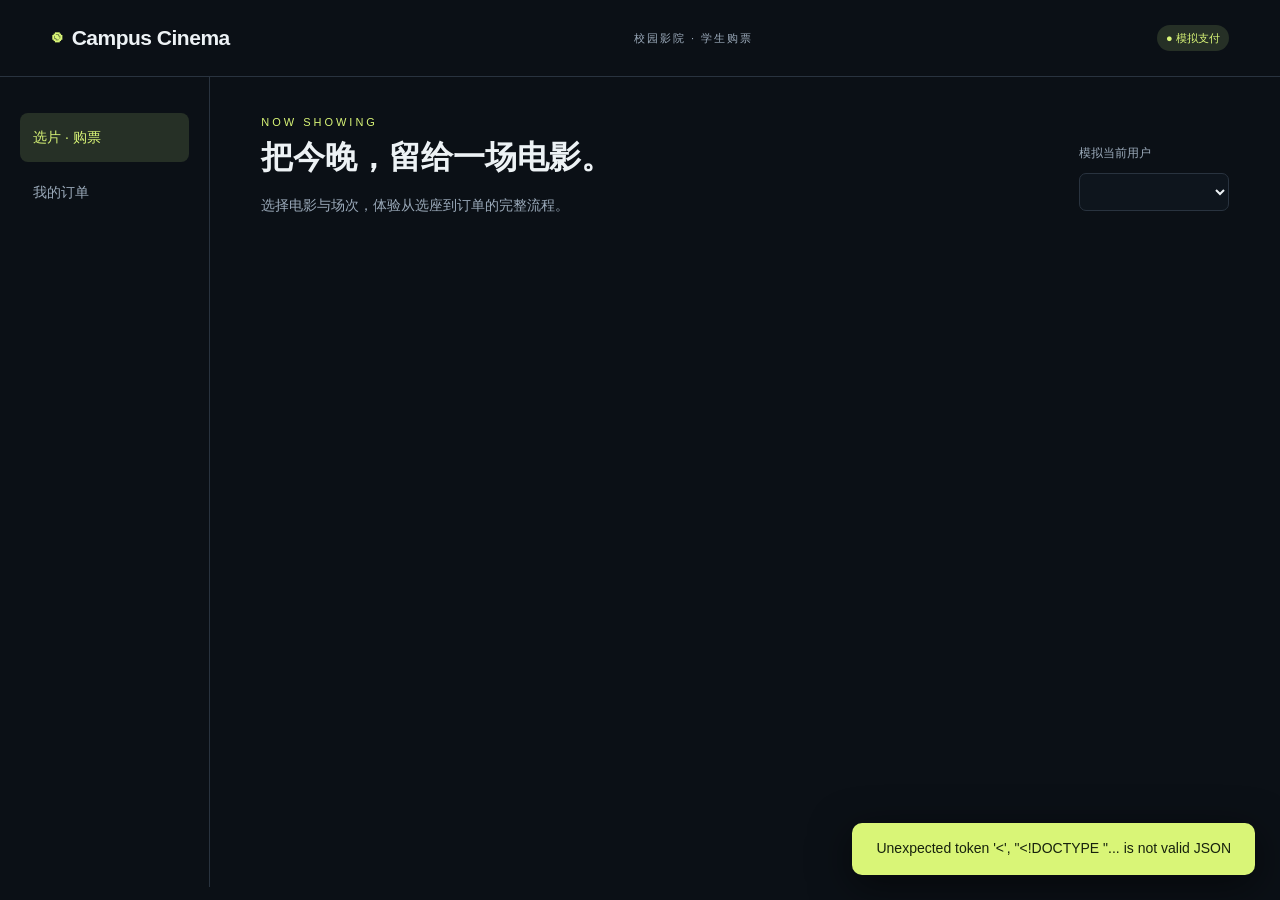
==== index.html @ f0e61113 "保存校园影院课程演示初始版本" ====
<!doctype html><html lang="zh-CN"><meta charset="utf-8"><meta name="viewport" content="width=device-width,initial-scale=1"><title>Campus Cinema · 校园影院购票</title>
<link rel="stylesheet" href="/cinema.css">
<header><div class="brand"><b>◉</b>Campus Cinema</div><div class="tag">校园影院 · 学生购票</div><span class="pill">● 模拟支付</span></header>
<div class="shell"><aside><nav><button class="active" data-page="booking">选片 · 购票</button><button data-page="orders">我的订单</button></nav></aside><main>
<section id="booking"><div class="top"><div><div class="eyebrow">NOW SHOWING</div><h1>把今晚，留给一场电影。</h1><p>选择电影与场次，体验从选座到订单的完整流程。</p></div><div style="width:150px"><label>模拟当前用户</label><select id="user"></select></div></div><div class="grid" id="movies"></div><div id="bookingArea" class="seatlayout hidden"><div class="card"><div class="top"><h2 id="showTitle"></h2><select id="show" style="width:auto"></select></div><button id="refreshSeats" type="button">刷新座位</button><div class="screen">SCREEN / 银幕</div><div class="seats" id="seats"></div><div class="legend"><span>□ 可选</span><span style="color:var(--lime)">■ 已选</span><span>▧ 已占用</span></div></div><div class="card"><div class="eyebrow">YOUR TICKET</div><h2 style="margin-top:15px">选座确认</h2><p id="ticketInfo">请选择一个座位</p><div class="price" id="price"></div><p class="small">每单一座 · 提交后保留座位<br>请在 15 分钟内支付，也可主动取消</p><button class="primary" id="buy" disabled style="width:100%">提交购票订单 →</button></div></div></section>
<section id="orders" class="hidden"><div class="eyebrow">ORDER CENTER</div><h1>每一次相遇，都有记录。</h1><div class="top"><p>查看当前模拟用户的订单，支付或取消待支付订单。</p><button id="refreshOrders">刷新订单</button></div><div class="card scroll" id="orderList"></div></section>
</main></div><div id="toast" class="hidden" role="status"></div>
<script>
const $=s=>document.querySelector(s),esc=s=>String(s??'').replace(/[&<>"']/g,c=>({'&':'&amp;','<':'&lt;','>':'&gt;','"':'&quot;',"'":'&#39;'}[c]));let data,toastTimer;
function toast(t){$('#toast').textContent=t;$('#toast').classList.remove('hidden');clearTimeout(toastTimer);toastTimer=setTimeout(()=>$('#toast').classList.add('hidden'),5000)}
async function api(url,body){let r=await fetch(url,body?{method:'POST',headers:{'Content-Type':'application/json'},body:JSON.stringify(body)}:{});let d=await r.json();if(!r.ok)throw Error(d.error||'操作失败');return d}
function guard(fn){return async(...a)=>{try{await fn(...a)}catch(e){toast(e.message)}}}
let selected=null;
async function page(id){document.querySelectorAll('main>section').forEach(e=>e.classList.toggle('hidden',e.id!==id));document.querySelectorAll('nav button').forEach(e=>e.classList.toggle('active',e.dataset.page===id));if(id==='orders')await orders();else if(!$('#bookingArea').classList.contains('hidden'))await seats();}
document.querySelectorAll('nav button').forEach(b=>b.onclick=guard(()=>page(b.dataset.page)));
async function refresh(){data=await api('/api/data');let user=$('#user').value||'1';$('#user').innerHTML=data.users.map(u=>`<option value="${u.id}">${esc(u.name)}</option>`).join('');$('#user').value=user;$('#movies').innerHTML=data.movies.map((m,i)=>`<article class="card movie"><div class="poster p${i%3}"><strong>${esc(m.title)}</strong></div><div class="body"><div class="top" style="margin:8px 0"><h3>${esc(m.title)}</h3><span class="pill">${esc(m.genre)}</span></div><div class="meta">${m.duration} 分钟 · 校园特别放映</div><p>${esc(m.description)}</p><button class="primary" onclick="selectMovie(${m.id})" ${data.screenings.some(s=>s.movie_id===m.id)?'':'disabled'}>选择场次与座位 →</button></div></article>`).join('');}
const selectMovie=guard(async id=>{let m=data.movies.find(m=>m.id===id);$('#showTitle').textContent=m.title;$('#show').innerHTML=data.screenings.filter(s=>s.movie_id===id).map(s=>`<option value="${s.id}">${esc(s.starts_at)}</option>`).join('');$('#bookingArea').classList.remove('hidden');await seats();$('#bookingArea').scrollIntoView({behavior:'smooth',block:'center'})});
async function seats(){selected=null;$('#buy').disabled=true;$('#ticketInfo').textContent='请选择一个座位';let s=data.screenings.find(s=>s.id==$('#show').value);$('#price').textContent='¥ '+(s.price/100).toFixed(2);let list=await api('/api/seats?screening='+s.id);$('#seats').innerHTML=list.map(x=>`<button class="seat ${x.order_id?'sold':''}" ${x.order_id?'disabled':''} data-id="${x.id}" title="${x.row_no}排${x.col_no}座">${String.fromCharCode(64+x.row_no)}${x.col_no}</button>`).join('');document.querySelectorAll('.seat:not(:disabled)').forEach(b=>b.onclick=()=>{selected=+b.dataset.id;document.querySelectorAll('.seat').forEach(e=>e.classList.remove('chosen'));b.classList.add('chosen');$('#ticketInfo').textContent=s.starts_at+' · '+b.title;$('#buy').disabled=false})}
$('#show').onchange=guard(seats);$('#refreshSeats').onclick=guard(seats);$('#buy').onclick=guard(async()=>{let seat=selected;$('#buy').disabled=true;try{let r=await api('/api/book',{user:+$('#user').value,screening:+$('#show').value,seat});toast('订单 #'+r.id+' 创建成功');await seats();await page('orders')}catch(e){await seats();throw e}});
function table(head,body){return `<table><thead><tr>${head.map(x=>`<th>${x}</th>`).join('')}</tr></thead><tbody>${body.length?body.map(row=>'<tr>'+row.map(x=>`<td>${x}</td>`).join('')+'</tr>').join(''):`<tr><td colspan="${head.length}">暂无记录</td></tr>`}</tbody></table>`}
async function orders(){let list=await api('/api/orders?user='+$('#user').value);$('#orderList').innerHTML=table(['订单','用户 / 影片','场次 / 座位','金额','状态','操作'],list.map(o=>['#'+o.id,esc(o.name)+' / '+esc(o.title),esc(o.starts_at)+'<br>'+esc(o.hall)+' · '+o.row_no+'排'+o.col_no+'座','¥'+(o.amount/100).toFixed(2),({pending:'待支付',paid:'已支付',cancelled:'已取消'})[o.status],o.status==='pending'?`<div class="actions"><button onclick="changeOrder(${o.id},${o.user_id},'paid')">模拟支付</button><button onclick="changeOrder(${o.id},${o.user_id},'cancelled')">取消</button></div>`:'—']))}
const changeOrder=guard(async(id,user,status)=>{await api('/api/order',{id,user,status});toast(status==='paid'?'支付成功':'订单已取消，座位已释放');await orders();if(!$('#bookingArea').classList.contains('hidden'))await seats()});$('#refreshOrders').onclick=guard(orders);$('#user').onchange=guard(async()=>{if(!$('#orders').classList.contains('hidden'))await orders()});
guard(refresh)();
</script></html>
---- cinema.css ----
:root{--bg:#0b1016;--panel:#141c25;--line:#29333f;--muted:#9baaba;--lime:#d9f577;--ink:#edf2f5}*{box-sizing:border-box}body{margin:0;background:var(--bg);color:var(--ink);font:14px/1.7 'Microsoft YaHei',sans-serif}button,input,select,textarea{font:inherit}button{cursor:pointer;border:1px solid var(--line);background:#202b37;color:var(--ink);border-radius:8px;padding:9px 16px}button:hover{border-color:var(--lime)}button:disabled{opacity:.45;cursor:not-allowed}button.primary{background:var(--lime);color:#17220d;border:0;font-weight:bold}header{padding:20px 4vw;border-bottom:1px solid var(--line);display:flex;align-items:center;justify-content:space-between}.brand{font-size:21px;font-weight:bold;letter-spacing:-.5px}.brand b{color:var(--lime);margin-right:10px}.tag{font-size:11px;letter-spacing:2px;color:var(--muted)}.shell{display:grid;grid-template-columns:210px 1fr;min-height:90vh}aside{padding:30px 20px;border-right:1px solid var(--line)}nav button{display:block;width:100%;text-align:left;background:none;border:0;margin:6px 0;color:var(--muted);padding:13px}nav button.active{background:#263026;color:var(--lime)}.sidefoot{margin-top:55px;padding:15px;font-size:12px;color:var(--muted);border-top:1px solid var(--line)}main{padding:36px 4vw;max-width:1500px;width:100%}h1{font-size:32px;line-height:1.4;margin:4px 0 10px}h2{font-size:19px;margin:0 0 18px}h3{margin:0 0 10px}p{color:var(--muted)}.eyebrow{font-size:11px;letter-spacing:3px;color:var(--lime)}.top{display:flex;justify-content:space-between;align-items:center;margin-bottom:25px;gap:15px}.grid{display:grid;grid-template-columns:repeat(3,1fr);gap:18px}.card{border:1px solid var(--line);background:var(--panel);border-radius:14px;padding:22px}.poster{height:170px;border-radius:10px;position:relative;overflow:hidden;padding:22px;background:radial-gradient(ellipse at 75% 20%,#737b4c 0%,transparent 50%),linear-gradient(135deg,#202e32,#08121c);display:flex;align-items:end}.poster:before{content:'';position:absolute;width:135px;height:135px;border-radius:100%;border:1px solid #ffffff55;right:30px;top:30px;box-shadow:0 0 0 20px #ffffff08,0 0 0 40px #ffffff05}.poster.p1{background:linear-gradient(145deg,#16404a,#669283)}.poster.p2{background:linear-gradient(145deg,#4f3b32,#9a815d)}.poster strong{font-size:26px;z-index:1;letter-spacing:4px}.movie{padding:12px}.movie .body{padding:12px 10px}.movie p{font-size:12px;min-height:42px}.meta{color:var(--muted);font-size:12px}.seatlayout{display:grid;grid-template-columns:1fr 270px;gap:22px;margin-top:24px}.screen{text-align:center;color:var(--muted);font-size:11px;letter-spacing:6px;width:70%;margin:0 auto 30px;border-top:3px solid #7f8d9b;border-radius:50%;padding-top:10px}.seats{display:grid;grid-template-columns:repeat(10,1fr);gap:9px;max-width:540px;margin:auto}.seat{padding:7px 0;border-radius:6px 6px 3px 3px;font-size:10px;background:#293847}.seat:nth-child(10n+5){margin-right:8px}.seat.chosen{background:var(--lime);color:#17220d}.seat.sold{background:#141921;color:#536170;border-style:dashed}.legend{display:flex;justify-content:center;gap:22px;color:var(--muted);font-size:12px;margin:20px}.price{font-size:36px;color:var(--lime)}label{display:block;color:var(--muted);font-size:12px;margin:9px 0}input,select,textarea{background:#0e151d;color:var(--ink);border:1px solid var(--line);padding:9px;border-radius:7px;max-width:100%;width:100%}table{width:100%;border-collapse:collapse;font-size:12px}td,th{padding:12px;text-align:left;border-bottom:1px solid var(--line)}th{color:var(--muted);font-weight:normal;white-space:nowrap}.scroll{overflow:auto}.pill{border-radius:20px;padding:4px 9px;background:#263026;color:var(--lime);font-size:11px}.actions{display:flex;gap:8px;flex-wrap:wrap}.actions button{font-size:12px;padding:5px 10px}.hidden{display:none!important}.notice{border-left:3px solid var(--lime);padding:12px 18px;background:#1c2527;color:#cad3dc;margin:20px 0}.stats{display:grid;grid-template-columns:repeat(4,1fr);gap:15px;margin:24px 0}.stats strong{font-size:26px;display:block}.stats span{color:var(--muted);font-size:12px}pre{white-space:pre-wrap;background:#0b121a;padding:18px;border-radius:8px;color:#bbd7b2;font-size:12px;overflow:auto}.formgrid{display:grid;grid-template-columns:1fr 1fr;gap:15px}.er{display:grid;grid-template-columns:repeat(3,1fr);gap:20px}.er .card{border-top:3px solid var(--lime)}.er code{display:block;color:var(--muted)}#toast{position:fixed;right:25px;bottom:25px;background:var(--lime);color:#17220d;padding:14px 24px;border-radius:10px;max-width:500px;z-index:100;box-shadow:0 10px 40px #0008}.bar{display:inline-block;background:#9bb956;height:6px;max-width:110px;min-width:2px;margin-right:8px;vertical-align:middle}details{margin-top:15px}summary{cursor:pointer;color:var(--muted)}.small{font-size:12px;color:var(--muted)}@media(max-width:1000px){.shell{grid-template-columns:1fr}aside{padding:10px;border-right:0}nav{display:flex;flex-wrap:wrap}nav button{width:auto}.sidefoot{display:none}.seatlayout{grid-template-columns:1fr}.grid,.er{grid-template-columns:1fr 1fr}main{padding:25px}}@media(max-width:600px){.grid,.er,.formgrid{grid-template-columns:1fr}.stats{grid-template-columns:1fr 1fr}header .tag{display:none}.seat{padding:5px 0}.seats{gap:4px}.top{align-items:start;flex-direction:column}}
.login{max-width:480px;margin:4vh auto}.login input{margin-bottom:12px}.login button{margin-top:8px}#loginError{color:#ffb5ab}
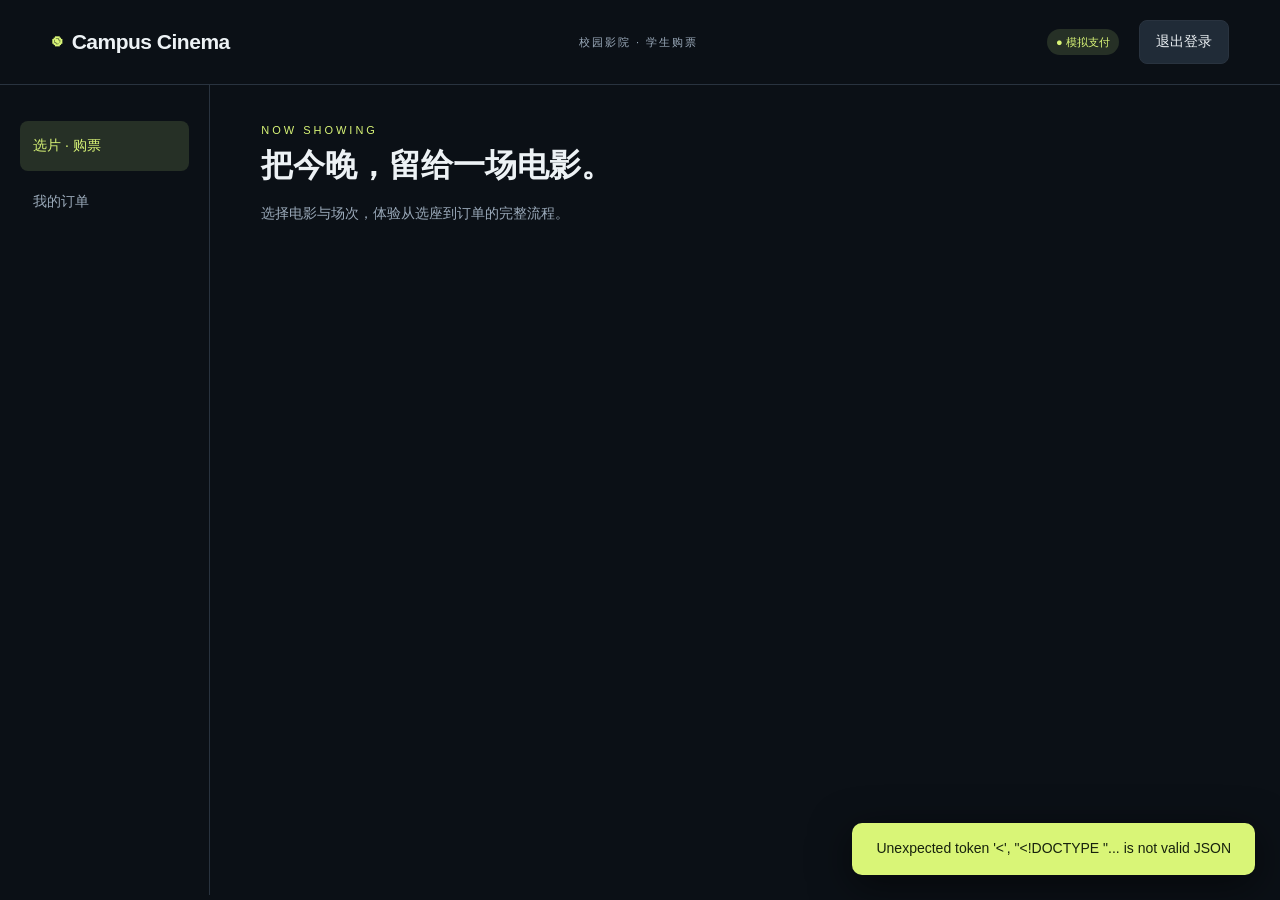
==== commit 5dbacd3c: "注册系统" ====
--- a/index.html
+++ b/index.html
@@ -1,24 +1,111 @@
 <!doctype html><html lang="zh-CN"><meta charset="utf-8"><meta name="viewport" content="width=device-width,initial-scale=1"><title>Campus Cinema · 校园影院购票</title>
 <link rel="stylesheet" href="/cinema.css">
-<header><div class="brand"><b>◉</b>Campus Cinema</div><div class="tag">校园影院 · 学生购票</div><span class="pill">● 模拟支付</span></header>
+<header class="student-header">
+  <div class="brand"><b>◉</b>Campus Cinema</div>
+  <div class="tag">校园影院 · 学生购票</div>
+  <div class="student-session">
+    <span class="pill">● 模拟支付</span>
+    <span id="studentName"></span>
+    <button id="studentLogout" type="button">退出登录</button>
+  </div>
+</header>
 <div class="shell"><aside><nav><button class="active" data-page="booking">选片 · 购票</button><button data-page="orders">我的订单</button></nav></aside><main>
-<section id="booking"><div class="top"><div><div class="eyebrow">NOW SHOWING</div><h1>把今晚，留给一场电影。</h1><p>选择电影与场次，体验从选座到订单的完整流程。</p></div><div style="width:150px"><label>模拟当前用户</label><select id="user"></select></div></div><div class="grid" id="movies"></div><div id="bookingArea" class="seatlayout hidden"><div class="card"><div class="top"><h2 id="showTitle"></h2><select id="show" style="width:auto"></select></div><button id="refreshSeats" type="button">刷新座位</button><div class="screen">SCREEN / 银幕</div><div class="seats" id="seats"></div><div class="legend"><span>□ 可选</span><span style="color:var(--lime)">■ 已选</span><span>▧ 已占用</span></div></div><div class="card"><div class="eyebrow">YOUR TICKET</div><h2 style="margin-top:15px">选座确认</h2><p id="ticketInfo">请选择一个座位</p><div class="price" id="price"></div><p class="small">每单一座 · 提交后保留座位<br>请在 15 分钟内支付，也可主动取消</p><button class="primary" id="buy" disabled style="width:100%">提交购票订单 →</button></div></div></section>
-<section id="orders" class="hidden"><div class="eyebrow">ORDER CENTER</div><h1>每一次相遇，都有记录。</h1><div class="top"><p>查看当前模拟用户的订单，支付或取消待支付订单。</p><button id="refreshOrders">刷新订单</button></div><div class="card scroll" id="orderList"></div></section>
+<section id="booking"><div class="top"><div><div class="eyebrow">NOW SHOWING</div><h1>把今晚，留给一场电影。</h1><p>选择电影与场次，体验从选座到订单的完整流程。</p></div></div><div class="grid" id="movies"></div><div id="bookingArea" class="seatlayout hidden"><div class="card"><div class="top"><h2 id="showTitle"></h2><select id="show" style="width:auto"></select></div><div class="screen">SCREEN / 银幕</div><div class="seats" id="seats"></div><div class="legend"><span>□ 可选</span><span style="color:var(--lime)">■ 已选</span><span>▧ 已占用</span></div></div><div class="card"><div class="eyebrow">YOUR TICKET</div><h2 style="margin-top:15px">选座确认</h2><p id="ticketInfo">请选择座位（可多选）</p><div class="price" id="price"></div><p class="small">可一次选择多个座位 · 提交后一起锁座<br>请在 15 分钟内支付，也可主动取消</p><button class="primary" id="buy" disabled style="width:100%">提交购票订单 →</button></div></div></section>
+<section id="orders" class="hidden"><div class="eyebrow">ORDER CENTER</div><h1>每一次相遇，都有记录。</h1><div class="top"><p>查看你的订单，支付或取消待支付订单，也可以退还已支付的单张票。</p><button id="refreshOrders">刷新订单</button></div><div class="card scroll" id="orderList"></div></section>
 </main></div><div id="toast" class="hidden" role="status"></div>
 <script>
 const $=s=>document.querySelector(s),esc=s=>String(s??'').replace(/[&<>"']/g,c=>({'&':'&amp;','<':'&lt;','>':'&gt;','"':'&quot;',"'":'&#39;'}[c]));let data,toastTimer;
 function toast(t){$('#toast').textContent=t;$('#toast').classList.remove('hidden');clearTimeout(toastTimer);toastTimer=setTimeout(()=>$('#toast').classList.add('hidden'),5000)}
-async function api(url,body){let r=await fetch(url,body?{method:'POST',headers:{'Content-Type':'application/json'},body:JSON.stringify(body)}:{});let d=await r.json();if(!r.ok)throw Error(d.error||'操作失败');return d}
+async function api(url,body){let r=await fetch(url,body?{method:'POST',headers:{'Content-Type':'application/json'},body:JSON.stringify(body)}:{});let d=await r.json();if(r.status===401)location.reload();if(!r.ok)throw Error(d.error||'操作失败');return d}
 function guard(fn){return async(...a)=>{try{await fn(...a)}catch(e){toast(e.message)}}}
-let selected=null;
+const selected = new Map();
+let seatRequest = 0, orderRequest = 0, booking = false;
 async function page(id){document.querySelectorAll('main>section').forEach(e=>e.classList.toggle('hidden',e.id!==id));document.querySelectorAll('nav button').forEach(e=>e.classList.toggle('active',e.dataset.page===id));if(id==='orders')await orders();else if(!$('#bookingArea').classList.contains('hidden'))await seats();}
 document.querySelectorAll('nav button').forEach(b=>b.onclick=guard(()=>page(b.dataset.page)));
-async function refresh(){data=await api('/api/data');let user=$('#user').value||'1';$('#user').innerHTML=data.users.map(u=>`<option value="${u.id}">${esc(u.name)}</option>`).join('');$('#user').value=user;$('#movies').innerHTML=data.movies.map((m,i)=>`<article class="card movie"><div class="poster p${i%3}"><strong>${esc(m.title)}</strong></div><div class="body"><div class="top" style="margin:8px 0"><h3>${esc(m.title)}</h3><span class="pill">${esc(m.genre)}</span></div><div class="meta">${m.duration} 分钟 · 校园特别放映</div><p>${esc(m.description)}</p><button class="primary" onclick="selectMovie(${m.id})" ${data.screenings.some(s=>s.movie_id===m.id)?'':'disabled'}>选择场次与座位 →</button></div></article>`).join('');}
+async function refresh(){data=await api('/api/data');$('#studentName').textContent=data.username;$('#movies').innerHTML=data.movies.map((m,i)=>`<article class="card movie"><div class="poster p${i%3}"><strong>${esc(m.title)}</strong></div><div class="body"><div class="top" style="margin:8px 0"><h3>${esc(m.title)}</h3><span class="pill">${esc(m.genre)}</span></div><div class="meta">${m.duration} 分钟 · 校园特别放映</div><p>${esc(m.description)}</p><button class="primary" onclick="selectMovie(${m.id})" ${data.screenings.some(s=>s.movie_id===m.id)?'':'disabled'}>选择场次与座位 →</button></div></article>`).join('');}
 const selectMovie=guard(async id=>{let m=data.movies.find(m=>m.id===id);$('#showTitle').textContent=m.title;$('#show').innerHTML=data.screenings.filter(s=>s.movie_id===id).map(s=>`<option value="${s.id}">${esc(s.starts_at)}</option>`).join('');$('#bookingArea').classList.remove('hidden');await seats();$('#bookingArea').scrollIntoView({behavior:'smooth',block:'center'})});
-async function seats(){selected=null;$('#buy').disabled=true;$('#ticketInfo').textContent='请选择一个座位';let s=data.screenings.find(s=>s.id==$('#show').value);$('#price').textContent='¥ '+(s.price/100).toFixed(2);let list=await api('/api/seats?screening='+s.id);$('#seats').innerHTML=list.map(x=>`<button class="seat ${x.order_id?'sold':''}" ${x.order_id?'disabled':''} data-id="${x.id}" title="${x.row_no}排${x.col_no}座">${String.fromCharCode(64+x.row_no)}${x.col_no}</button>`).join('');document.querySelectorAll('.seat:not(:disabled)').forEach(b=>b.onclick=()=>{selected=+b.dataset.id;document.querySelectorAll('.seat').forEach(e=>e.classList.remove('chosen'));b.classList.add('chosen');$('#ticketInfo').textContent=s.starts_at+' · '+b.title;$('#buy').disabled=false})}
-$('#show').onchange=guard(seats);$('#refreshSeats').onclick=guard(seats);$('#buy').onclick=guard(async()=>{let seat=selected;$('#buy').disabled=true;try{let r=await api('/api/book',{user:+$('#user').value,screening:+$('#show').value,seat});toast('订单 #'+r.id+' 创建成功');await seats();await page('orders')}catch(e){await seats();throw e}});
+function renderSelection(show) {
+  $('#ticketInfo').textContent = selected.size
+    ? show.starts_at + ' · ' + [...selected.values()].join('、')
+    : '请选择座位（可多选）';
+  $('#price').textContent = '合计 ¥ ' + (show.price * selected.size / 100).toFixed(2);
+  $('#buy').disabled = booking || !selected.size;
+}
+async function seats() {
+  const request = ++seatRequest;
+  const show = data.screenings.find(s => s.id == $('#show').value);
+  selected.clear();
+  renderSelection(show);
+  $('#seats').replaceChildren();
+  const list = await api('/api/seats?screening=' + show.id);
+  if (request !== seatRequest) return;
+  $('#seats').innerHTML = list.map(x => `<button class="seat ${x.order_id ? 'sold' : ''}" ${x.order_id ? 'disabled' : ''} aria-pressed="false" data-id="${x.id}" title="${x.row_no}排${x.col_no}座">${String.fromCharCode(64+x.row_no)}${x.col_no}</button>`).join('');
+  document.querySelectorAll('.seat:not(:disabled)').forEach(button => {
+    button.onclick = () => {
+      if (booking) return;
+      const id = Number(button.dataset.id);
+      const chosen = !selected.has(id);
+      if (chosen) selected.set(id, button.title);
+      else selected.delete(id);
+      button.classList.toggle('chosen', chosen);
+      button.setAttribute('aria-pressed', chosen);
+      renderSelection(show);
+    };
+  });
+}
+$('#show').onchange = guard(seats);
+$('#buy').onclick = guard(async () => {
+  if (booking || !selected.size) return;
+  const chosen = [...selected.keys()];
+  booking = true;
+  $('#studentLogout').disabled = true;
+  $('#buy').disabled = true;
+  try {
+    await api('/api/book', {screening:+$('#show').value, seats:chosen});
+    toast('已锁定 ' + chosen.length + ' 个座位');
+  } catch (error) {
+    await seats();
+    throw error;
+  } finally {
+    booking = false;
+    $('#studentLogout').disabled = false;
+  }
+  await seats();
+  await page('orders');
+});
 function table(head,body){return `<table><thead><tr>${head.map(x=>`<th>${x}</th>`).join('')}</tr></thead><tbody>${body.length?body.map(row=>'<tr>'+row.map(x=>`<td>${x}</td>`).join('')+'</tr>').join(''):`<tr><td colspan="${head.length}">暂无记录</td></tr>`}</tbody></table>`}
-async function orders(){let list=await api('/api/orders?user='+$('#user').value);$('#orderList').innerHTML=table(['订单','用户 / 影片','场次 / 座位','金额','状态','操作'],list.map(o=>['#'+o.id,esc(o.name)+' / '+esc(o.title),esc(o.starts_at)+'<br>'+esc(o.hall)+' · '+o.row_no+'排'+o.col_no+'座','¥'+(o.amount/100).toFixed(2),({pending:'待支付',paid:'已支付',cancelled:'已取消'})[o.status],o.status==='pending'?`<div class="actions"><button onclick="changeOrder(${o.id},${o.user_id},'paid')">模拟支付</button><button onclick="changeOrder(${o.id},${o.user_id},'cancelled')">取消</button></div>`:'—']))}
-const changeOrder=guard(async(id,user,status)=>{await api('/api/order',{id,user,status});toast(status==='paid'?'支付成功':'订单已取消，座位已释放');await orders();if(!$('#bookingArea').classList.contains('hidden'))await seats()});$('#refreshOrders').onclick=guard(orders);$('#user').onchange=guard(async()=>{if(!$('#orders').classList.contains('hidden'))await orders()});
+const orderStatus = {pending:'待支付', paid:'已支付', cancelled:'已取消', refunded:'已退款'};
+function orderActions(order) {
+  const {id, status, booking_id: batch} = order;
+  if (status === 'pending' && (!batch || batch === id)) {
+    return `<div class="actions"><button onclick="changeOrder(${id},'paid')">${batch ? '整单模拟支付' : '模拟支付'}</button><button onclick="changeOrder(${id},'cancelled')">${batch ? '整单取消' : '取消'}</button></div>`;
+  }
+  if (status === 'paid') return `<button onclick="changeOrder(${id},'refunded')">退票</button>`;
+  if (status === 'refunded') return `退款 #${order.refund_id} · ¥${(order.refund_amount / 100).toFixed(2)}`;
+  return '—';
+}
+async function orders() {
+  const request = ++orderRequest;
+  const list = await api('/api/orders');
+  if (request !== orderRequest) return;
+  $('#orderList').innerHTML = table(['票号 / 购票单','用户 / 影片','场次 / 座位','金额','状态','操作'], list.map(o => [
+    '#' + o.id + (o.booking_id ? '<br>购票单 #' + o.booking_id : ''),
+    esc(o.name) + ' / ' + esc(o.title),
+    esc(o.starts_at) + '<br>' + esc(o.hall) + ' · ' + o.row_no + '排' + o.col_no + '座',
+    '¥' + (o.amount / 100).toFixed(2), orderStatus[o.status], orderActions(o)
+  ]));
+}
+const changeOrder = guard(async (id, status) => {
+  if (status === 'refunded' && !window.confirm('确定退还这张票并释放座位？')) return;
+  await api('/api/order', {id, status});
+  toast({paid:'支付成功', cancelled:'订单已取消，座位已释放', refunded:'模拟退款成功，座位已释放'}[status]);
+  await orders();
+  if (!$('#bookingArea').classList.contains('hidden')) await seats();
+});
+$('#refreshOrders').onclick = guard(orders);
+$('#studentLogout').onclick = guard(async () => {
+  await api('/api/student/logout', {});
+  location.reload();
+});
 guard(refresh)();
 </script></html>
--- a/cinema.css
+++ b/cinema.css
@@ -1,2 +1,7 @@
 :root{--bg:#0b1016;--panel:#141c25;--line:#29333f;--muted:#9baaba;--lime:#d9f577;--ink:#edf2f5}*{box-sizing:border-box}body{margin:0;background:var(--bg);color:var(--ink);font:14px/1.7 'Microsoft YaHei',sans-serif}button,input,select,textarea{font:inherit}button{cursor:pointer;border:1px solid var(--line);background:#202b37;color:var(--ink);border-radius:8px;padding:9px 16px}button:hover{border-color:var(--lime)}button:disabled{opacity:.45;cursor:not-allowed}button.primary{background:var(--lime);color:#17220d;border:0;font-weight:bold}header{padding:20px 4vw;border-bottom:1px solid var(--line);display:flex;align-items:center;justify-content:space-between}.brand{font-size:21px;font-weight:bold;letter-spacing:-.5px}.brand b{color:var(--lime);margin-right:10px}.tag{font-size:11px;letter-spacing:2px;color:var(--muted)}.shell{display:grid;grid-template-columns:210px 1fr;min-height:90vh}aside{padding:30px 20px;border-right:1px solid var(--line)}nav button{display:block;width:100%;text-align:left;background:none;border:0;margin:6px 0;color:var(--muted);padding:13px}nav button.active{background:#263026;color:var(--lime)}.sidefoot{margin-top:55px;padding:15px;font-size:12px;color:var(--muted);border-top:1px solid var(--line)}main{padding:36px 4vw;max-width:1500px;width:100%}h1{font-size:32px;line-height:1.4;margin:4px 0 10px}h2{font-size:19px;margin:0 0 18px}h3{margin:0 0 10px}p{color:var(--muted)}.eyebrow{font-size:11px;letter-spacing:3px;color:var(--lime)}.top{display:flex;justify-content:space-between;align-items:center;margin-bottom:25px;gap:15px}.grid{display:grid;grid-template-columns:repeat(3,1fr);gap:18px}.card{border:1px solid var(--line);background:var(--panel);border-radius:14px;padding:22px}.poster{height:170px;border-radius:10px;position:relative;overflow:hidden;padding:22px;background:radial-gradient(ellipse at 75% 20%,#737b4c 0%,transparent 50%),linear-gradient(135deg,#202e32,#08121c);display:flex;align-items:end}.poster:before{content:'';position:absolute;width:135px;height:135px;border-radius:100%;border:1px solid #ffffff55;right:30px;top:30px;box-shadow:0 0 0 20px #ffffff08,0 0 0 40px #ffffff05}.poster.p1{background:linear-gradient(145deg,#16404a,#669283)}.poster.p2{background:linear-gradient(145deg,#4f3b32,#9a815d)}.poster strong{font-size:26px;z-index:1;letter-spacing:4px}.movie{padding:12px}.movie .body{padding:12px 10px}.movie p{font-size:12px;min-height:42px}.meta{color:var(--muted);font-size:12px}.seatlayout{display:grid;grid-template-columns:1fr 270px;gap:22px;margin-top:24px}.screen{text-align:center;color:var(--muted);font-size:11px;letter-spacing:6px;width:70%;margin:0 auto 30px;border-top:3px solid #7f8d9b;border-radius:50%;padding-top:10px}.seats{display:grid;grid-template-columns:repeat(10,1fr);gap:9px;max-width:540px;margin:auto}.seat{padding:7px 0;border-radius:6px 6px 3px 3px;font-size:10px;background:#293847}.seat:nth-child(10n+5){margin-right:8px}.seat.chosen{background:var(--lime);color:#17220d}.seat.sold{background:#141921;color:#536170;border-style:dashed}.legend{display:flex;justify-content:center;gap:22px;color:var(--muted);font-size:12px;margin:20px}.price{font-size:36px;color:var(--lime)}label{display:block;color:var(--muted);font-size:12px;margin:9px 0}input,select,textarea{background:#0e151d;color:var(--ink);border:1px solid var(--line);padding:9px;border-radius:7px;max-width:100%;width:100%}table{width:100%;border-collapse:collapse;font-size:12px}td,th{padding:12px;text-align:left;border-bottom:1px solid var(--line)}th{color:var(--muted);font-weight:normal;white-space:nowrap}.scroll{overflow:auto}.pill{border-radius:20px;padding:4px 9px;background:#263026;color:var(--lime);font-size:11px}.actions{display:flex;gap:8px;flex-wrap:wrap}.actions button{font-size:12px;padding:5px 10px}.hidden{display:none!important}.notice{border-left:3px solid var(--lime);padding:12px 18px;background:#1c2527;color:#cad3dc;margin:20px 0}.stats{display:grid;grid-template-columns:repeat(4,1fr);gap:15px;margin:24px 0}.stats strong{font-size:26px;display:block}.stats span{color:var(--muted);font-size:12px}pre{white-space:pre-wrap;background:#0b121a;padding:18px;border-radius:8px;color:#bbd7b2;font-size:12px;overflow:auto}.formgrid{display:grid;grid-template-columns:1fr 1fr;gap:15px}.er{display:grid;grid-template-columns:repeat(3,1fr);gap:20px}.er .card{border-top:3px solid var(--lime)}.er code{display:block;color:var(--muted)}#toast{position:fixed;right:25px;bottom:25px;background:var(--lime);color:#17220d;padding:14px 24px;border-radius:10px;max-width:500px;z-index:100;box-shadow:0 10px 40px #0008}.bar{display:inline-block;background:#9bb956;height:6px;max-width:110px;min-width:2px;margin-right:8px;vertical-align:middle}details{margin-top:15px}summary{cursor:pointer;color:var(--muted)}.small{font-size:12px;color:var(--muted)}@media(max-width:1000px){.shell{grid-template-columns:1fr}aside{padding:10px;border-right:0}nav{display:flex;flex-wrap:wrap}nav button{width:auto}.sidefoot{display:none}.seatlayout{grid-template-columns:1fr}.grid,.er{grid-template-columns:1fr 1fr}main{padding:25px}}@media(max-width:600px){.grid,.er,.formgrid{grid-template-columns:1fr}.stats{grid-template-columns:1fr 1fr}header .tag{display:none}.seat{padding:5px 0}.seats{gap:4px}.top{align-items:start;flex-direction:column}}
 .login{max-width:480px;margin:4vh auto}.login input{margin-bottom:12px}.login button{margin-top:8px}#loginError{color:#ffb5ab}
+
+.student-header { gap: 12px; flex-wrap: wrap; }
+.student-session { display: flex; align-items: center; gap: 10px; flex-wrap: wrap; }
+.student-login { max-width: 440px; margin: 5vh auto; }
+.student-login .actions { margin-top: 18px; }
